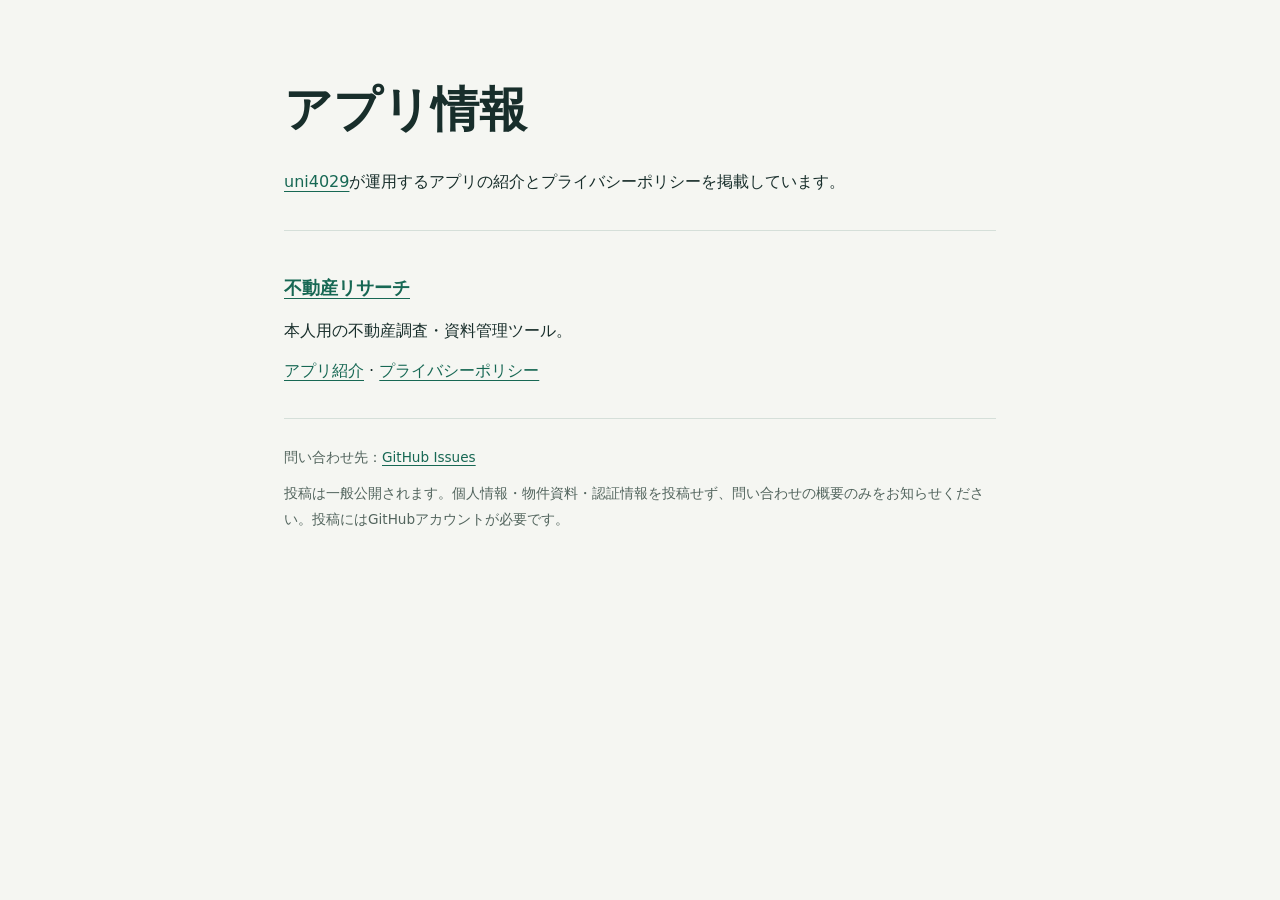
==== index.html @ 6c9a5b82 "Add index.html" ====
<!doctype html>
<html lang="ja">
<head>
  <meta charset="utf-8">
  <meta name="viewport" content="width=device-width, initial-scale=1">
  <meta name="description" content="uni4029が運用するアプリの紹介とプライバシーポリシー。">
  <title>アプリ情報 | uni4029</title>
  <style>
    :root{color-scheme:light;font-family:system-ui,-apple-system,"Noto Sans JP",sans-serif;color:#182e2b;background:#f5f6f2;line-height:1.9}*{box-sizing:border-box}body{margin:0}main{max-width:760px;margin:auto;padding:64px 24px}a{color:#176854;text-underline-offset:.22em}a:focus-visible{outline:3px solid #dc9a39;outline-offset:4px}h1{font-size:clamp(2rem,6vw,3rem);line-height:1.4;margin:12px 0 24px}h2{font-size:1.15rem;margin:24px 0 10px}p{margin:10px 0}section,footer{border-top:1px solid #d5dfd9;padding-top:16px;margin-top:32px}footer{font-size:.85rem;color:#53655e}
  </style>
</head>
<body>
<main>
  <h1>アプリ情報</h1>
  <p><a href="https://github.com/uni4029">uni4029</a>が運用するアプリの紹介とプライバシーポリシーを掲載しています。</p>
  <section aria-labelledby="estate-research">
    <h2 id="estate-research"><a href="estate-research/">不動産リサーチ</a></h2>
    <p>本人用の不動産調査・資料管理ツール。</p>
    <p><a href="estate-research/">アプリ紹介</a> · <a href="estate-research/privacy.html">プライバシーポリシー</a></p>
  </section>
  <footer>
    <p>問い合わせ先：<a href="https://github.com/uni4029/app-info/issues">GitHub Issues</a></p>
    <p>投稿は一般公開されます。個人情報・物件資料・認証情報を投稿せず、問い合わせの概要のみをお知らせください。投稿にはGitHubアカウントが必要です。</p>
  </footer>
</main>
</body>
</html>
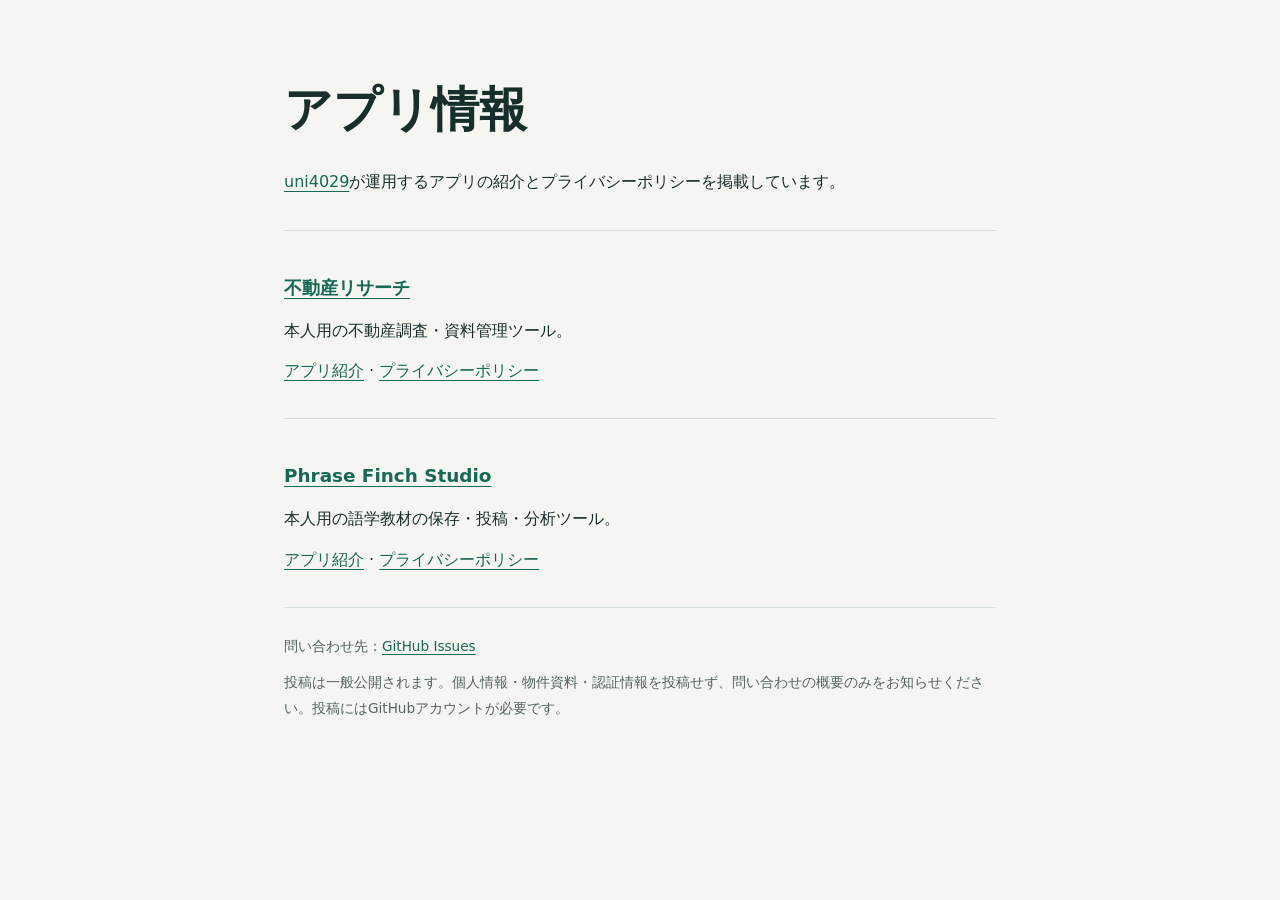
==== commit a293152b: "Add Phrase Finch Studio app information and policy drafts" ====
--- a/index.html
+++ b/index.html
@@ -18,6 +18,11 @@
     <p>本人用の不動産調査・資料管理ツール。</p>
     <p><a href="estate-research/">アプリ紹介</a> · <a href="estate-research/privacy.html">プライバシーポリシー</a></p>
   </section>
+  <section aria-labelledby="phrase-finch">
+    <h2 id="phrase-finch"><a href="phrase-finch/">Phrase Finch Studio</a></h2>
+    <p>本人用の語学教材の保存・投稿・分析ツール。</p>
+    <p><a href="phrase-finch/">アプリ紹介</a> · <a href="phrase-finch/privacy.html">プライバシーポリシー</a></p>
+  </section>
   <footer>
     <p>問い合わせ先：<a href="https://github.com/uni4029/app-info/issues">GitHub Issues</a></p>
     <p>投稿は一般公開されます。個人情報・物件資料・認証情報を投稿せず、問い合わせの概要のみをお知らせください。投稿にはGitHubアカウントが必要です。</p>
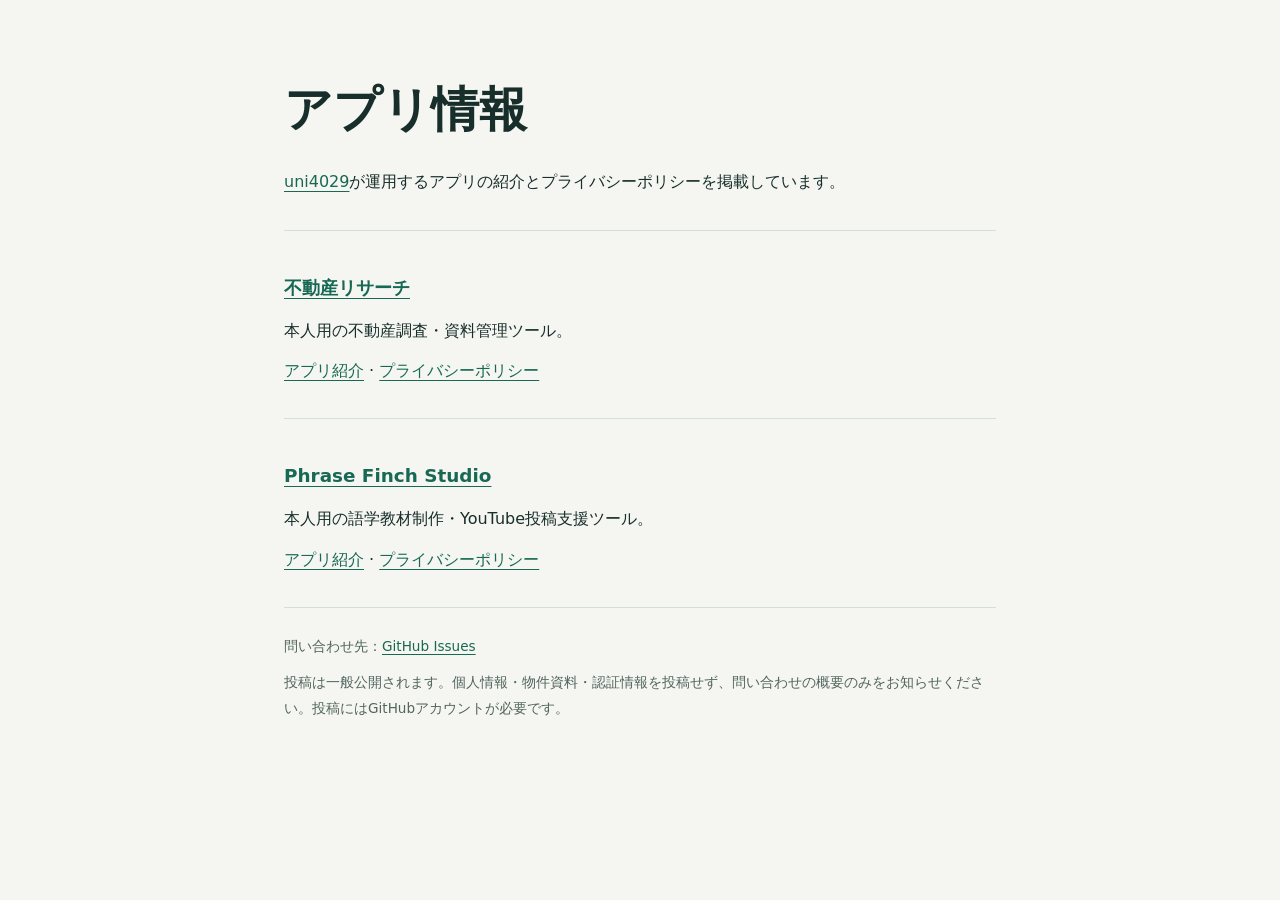
==== commit 1892de7b: "List Phrase Finch Studio" ====
--- a/index.html
+++ b/index.html
@@ -20,7 +20,7 @@
   </section>
   <section aria-labelledby="phrase-finch">
     <h2 id="phrase-finch"><a href="phrase-finch/">Phrase Finch Studio</a></h2>
-    <p>本人用の語学教材の保存・投稿・分析ツール。</p>
+    <p>本人用の語学教材制作・YouTube投稿支援ツール。</p>
     <p><a href="phrase-finch/">アプリ紹介</a> · <a href="phrase-finch/privacy.html">プライバシーポリシー</a></p>
   </section>
   <footer>
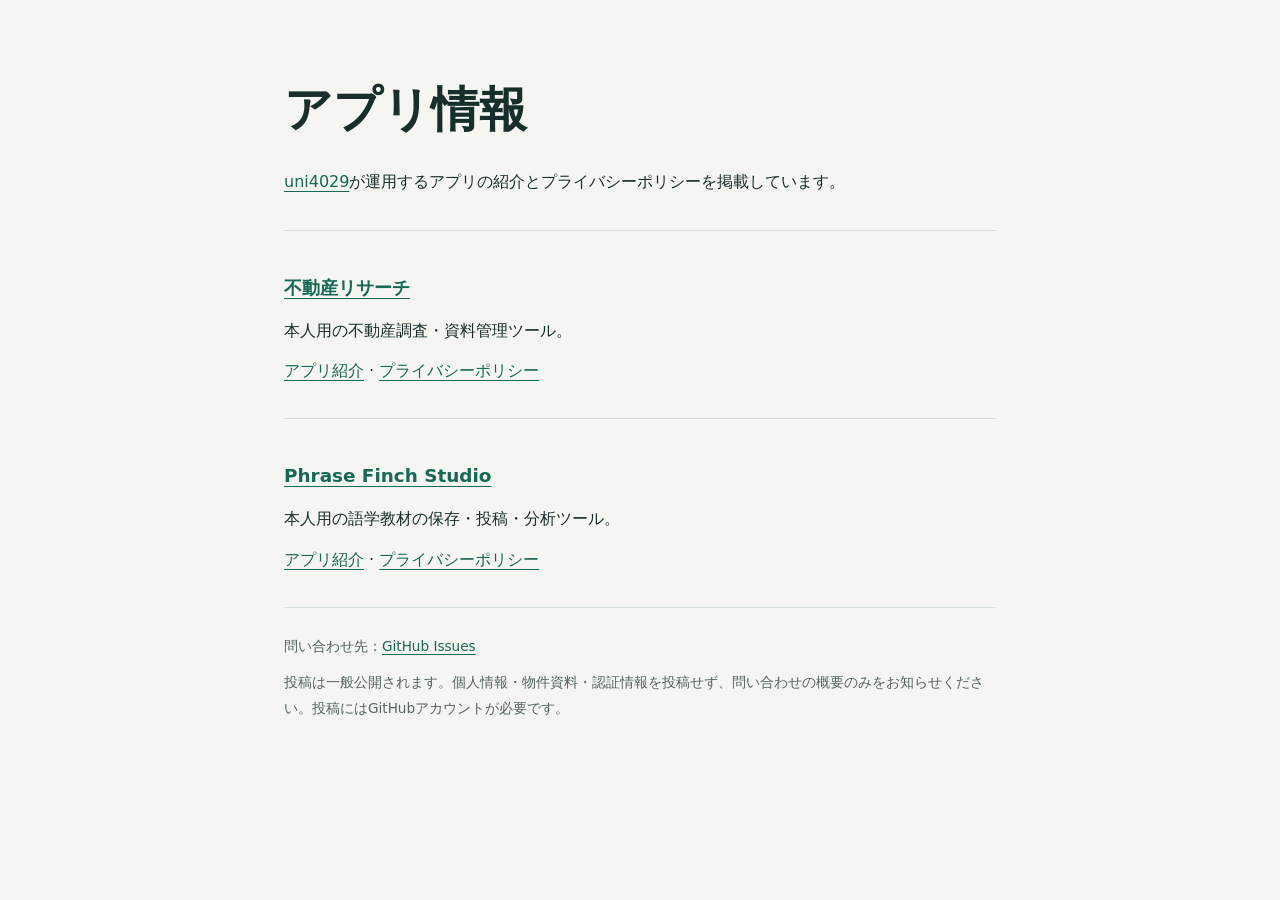
==== commit f95c2982: "Merge a293152bba0b227aa54c21ff204e4fa10ebdad1b into 944106bbcb822531531f4f4b30df7de16c2df901" ====
--- a/index.html
+++ b/index.html
@@ -20,7 +20,7 @@
   </section>
   <section aria-labelledby="phrase-finch">
     <h2 id="phrase-finch"><a href="phrase-finch/">Phrase Finch Studio</a></h2>
-    <p>本人用の語学教材制作・YouTube投稿支援ツール。</p>
+    <p>本人用の語学教材の保存・投稿・分析ツール。</p>
     <p><a href="phrase-finch/">アプリ紹介</a> · <a href="phrase-finch/privacy.html">プライバシーポリシー</a></p>
   </section>
   <footer>
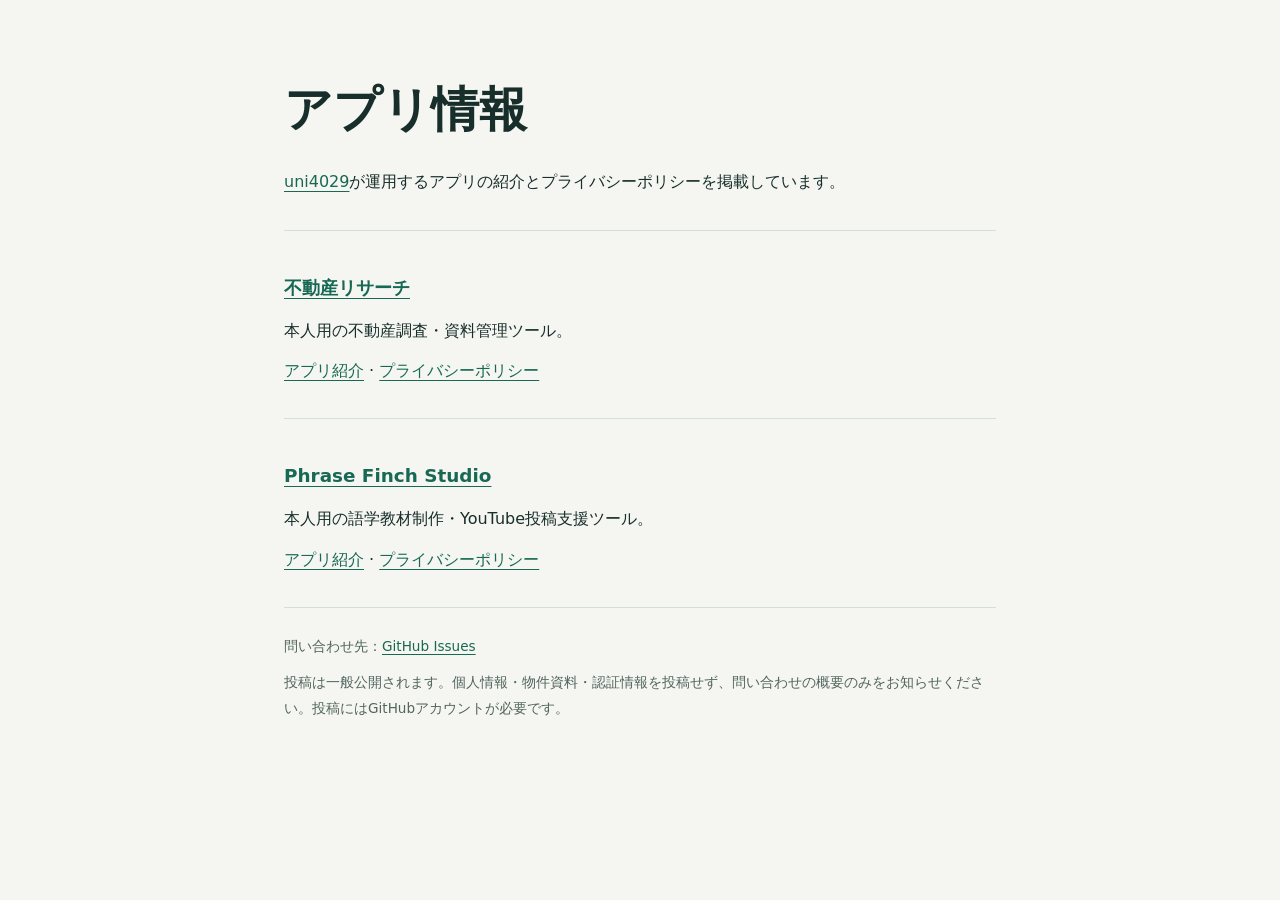
==== commit 90cceb26: "Merge pull request #2 from uni4029/phrase-finch-branding Add Phrase Finch Studio app information" ====
--- a/index.html
+++ b/index.html
@@ -20,7 +20,7 @@
   </section>
   <section aria-labelledby="phrase-finch">
     <h2 id="phrase-finch"><a href="phrase-finch/">Phrase Finch Studio</a></h2>
-    <p>本人用の語学教材の保存・投稿・分析ツール。</p>
+    <p>本人用の語学教材制作・YouTube投稿支援ツール。</p>
     <p><a href="phrase-finch/">アプリ紹介</a> · <a href="phrase-finch/privacy.html">プライバシーポリシー</a></p>
   </section>
   <footer>
